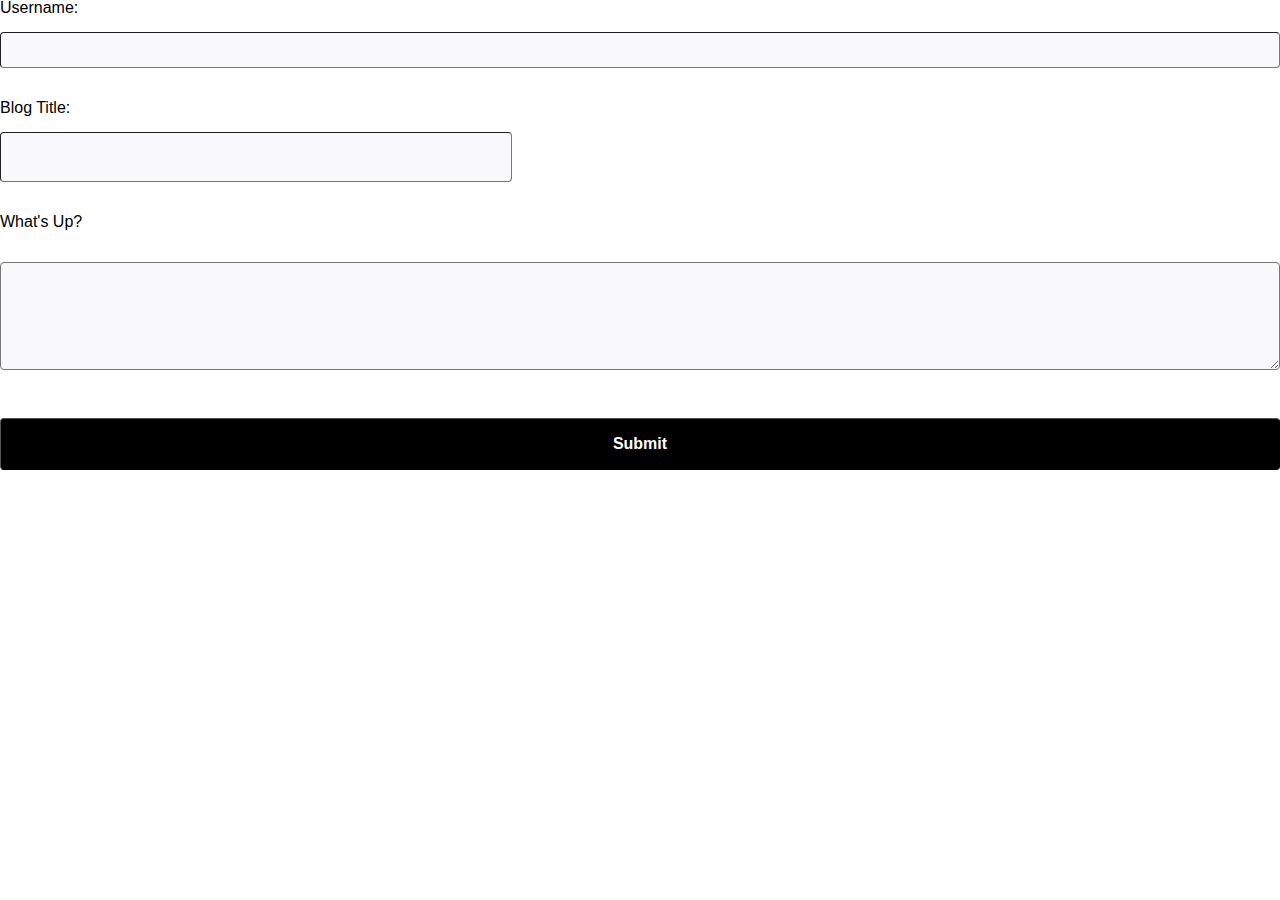
==== index.html @ 93dfd1ab "first commit" ====
<!DOCTYPE html>
<html lang="en">

<head>
  <meta charset="UTF-8" />
  <meta name="viewport" content="width=device-width, initial-scale=1.0" />
  <meta http-equiv="X-UA-Compatible" content="ie=edge" />
  <title>My First Blog</title>

  <link rel="stylesheet" href="./assets/css/styles.css" />
  <link rel="stylesheet" href="./assets/css/form.css" />

  <script defer src="./assets/js/logic.js" type="text/javascript"></script>
  <script defer src="./assets/js/form.js" type="text/javascript"></script>
</head>

<body class="">

  <!-- TODO: Create landing page elements -->
  <!--Form containing input boxes for username, blog title, and blog content-->
  <form id="blogForm">
    <label for="username">Username:</label>
    <input type="text" name="username" id="username">
    <br>
    <label for="blogTitle">Blog Title:</label>
    <input type="text" name="blogTitle" id="blogTitle">
    <br>
    <label for="blogEntry">What's Up?</label>
    <br>
    <textarea name="blogContent" id="blogContent" rows="5" cols="50"></textarea>
    <br>
    <input type="submit" value="Submit" id="submit">
  </form>
</body>

</html>
---- assets/css/styles.css ----
/*
  Resets
*/
*,
*:before,
*:after {
  margin: 0;
  padding: 0;
  box-sizing: border-box;
}

html {
  height: 100%;
}

body {
  min-height: 100%;
  line-height: 1;
  font-family: sans-serif;
}

​h1,
h2,
h3,
h4,
h5,
h6 {
  font-size: 100%;
}

​input,
select,
option,
optgroup,
textarea,
button,
pre,
code {
  font-size: 100%;
  font-family: inherit;
}

​ol,
ul {
  list-style: none;
}

/*
  General Styles
*/
/*
  Universal
*/
:root {
  --light: #fff;
  --light-accent: #f9f9fb;
  --dark: #000;
  --dark-accent: #222;
  --dark-accent-action: #111;
  --action: #563d7c;
  --action-accent: #8570a5;
  --disabled: #aaa;
  --error: #ff0022;
  --circle-color: #ffb100;
}

* {
  transition: background-color ease-in .5s;
}

/*
  Tags
*/
header {
  display: flex;
  flex-flow: row wrap;
  justify-content: space-between;
}

header,
footer {
  padding: 2rem;
}

main {
  height: calc(100vh - 6rem);
  display: flex;
  justify-content: center;
  align-items: stretch;
  border-top: double 1rem;
}

/*
  Classes
*/
.dark header,
.dark footer {
  background-color: var(--dark);
  color: var(--light);
}


.dark main {
  background-color: var(--dark-accent);
  color: var(--light);
  border-top: solid .5rem var(--disabled);
}

.light header,
.light footer {
  background-color: var(--light);
  color: var(--dark);
}

.light main {
  background-color: var(--light-accent);
  color: var(--dark);
}

/*
  IDs
*/
#toggle {
  font-size: 1.52em;
  margin: 0;
  padding: 0;
  background: transparent;
  border: none;
  cursor: pointer;
  text-shadow: 0px 0px .5rem var(--light-accent);
}

/* light/dark slider */
/* The switch - the box around the slider */
.switch {
  position: relative;
  display: inline-block;
  width: 60px;
  height: 34px;
}

/* Hide default HTML checkbox */
.switch input {
  opacity: 0;
  width: 0;
  height: 0;
}

/* The slider */
.slider {
  position: absolute;
  cursor: pointer;
  top: 0;
  left: 0;
  right: 0;
  bottom: 0;
  background-color: #ccc;
  -webkit-transition: .4s;
  transition: .4s;
}

.slider:before {
  position: absolute;
  content: "";
  height: 26px;
  width: 26px;
  left: 4px;
  bottom: 4px;
  background-color: white;
  -webkit-transition: .4s;
  transition: .4s;
}

input:checked + .slider {
  background-color: #2196F3;
}

input:focus + .slider {
  box-shadow: 0 0 1px #2196F3;
}

input:checked + .slider:before {
  -webkit-transform: translateX(26px);
  -ms-transform: translateX(26px);
  transform: translateX(26px);
}

/* Rounded sliders */
.slider.round {
  border-radius: 34px;
}

.slider.round:before {
  border-radius: 50%;
}
---- assets/css/form.css ----
/*
  Form Styles
*/

/*
  Tags
*/
aside {
    background: linear-gradient(
      var(--light-accent), 
      var(--circle-color), 
      var(--dark-accent)
    );
    clip-path: circle(20rem at center);
    display: flex;
    justify-content: center;
    align-items: center;
  }
  
  aside, 
  section {
    flex: 1 1 50%;
  }
  
  aside > h2 {
    font-size: 4rem;
    color: white;
    text-shadow: 1px 1px 1px var(--dark-accent);
  }
  
  form {
    display: flex;
    flex-flow: column wrap;
    position: relative;
  }
  
  form > *:not(label) {
    margin: 1rem 0;
    padding: 0.5rem;
  }
  
  h2 {
    text-align: center;
    font-size: 2rem;
    margin-bottom: 2rem;
  }
  
  input[type=submit] {
    padding: 1rem;
    cursor: pointer;
    font-weight: bold;
    font-size: 1rem;
    background-color: var(--dark);
    color: var(--light);
  }
  
  input[type=submit]:active {
    box-shadow: 1px 1px 1px 1px rgba(0, 0, 0, .5);
    background-color: var(--dark-accent);
  }
  
  input[type=submit]:hover {
    border-style: inset;
    background-color: var(--dark-accent-action);
  }
  
  input,
  textarea {
    border-radius: 4px;
    border-width: 1px;
    font-size: 1rem;
    background-color: var(--light-accent);
  }
  
  section {
    padding: 2rem;
    display: flex;
    align-items: stretch;
    flex-flow: column wrap;
    justify-content: center;
    border-left: double 1rem;
  }
  
  /*
    Classes
  */
  .dark section {
    border-left: solid .5rem var(--disabled);
  }
  
  /*
    IDs
  */
  #error {
    color: var(--error);
    opacity: .75;
    position: absolute;
    bottom: -2rem;
  }
  
    margin: auto;
    width: 50%;
    padding: 10px;
    border: 4px solid;
    font-size: 50px;

    text-align: center;
}

#username{
    height: 50px;
    width: 40%;
    font-size: 45px;
    color:blueviolet;
}

#blogTitle{
    height: 50px;
    width: 40%;
    font-size: 45px;
    color:blueviolet;
}

#blogEntry{
    width: 400px;
    height: 400px;
    font-size: 30px;
}
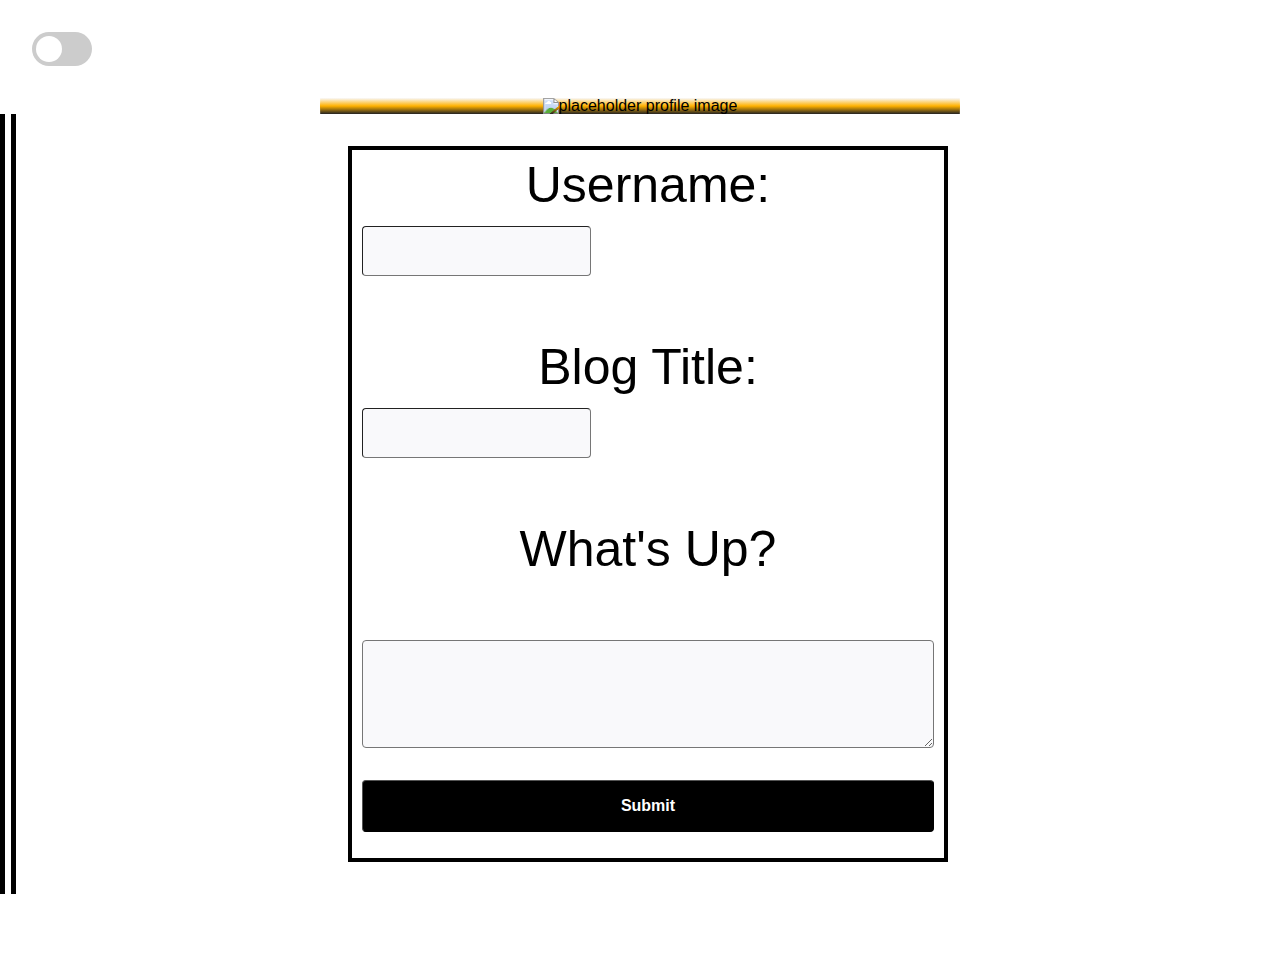
==== commit 0716fb1f: "updated to a fully functional state" ====
--- a/index.html
+++ b/index.html
@@ -10,27 +10,40 @@
   <link rel="stylesheet" href="./assets/css/styles.css" />
   <link rel="stylesheet" href="./assets/css/form.css" />
 
-  <script defer src="./assets/js/logic.js" type="text/javascript"></script>
   <script defer src="./assets/js/form.js" type="text/javascript"></script>
 </head>
 
-<body class="">
+<body>
 
   <!-- TODO: Create landing page elements -->
+  <header>
+    <label class="switch" id="slider">
+      <input type="checkbox">
+      <span class="slider round"></span>
+    </label>
+  </header>
   <!--Form containing input boxes for username, blog title, and blog content-->
-  <form id="blogForm">
-    <label for="username">Username:</label>
-    <input type="text" name="username" id="username">
-    <br>
-    <label for="blogTitle">Blog Title:</label>
-    <input type="text" name="blogTitle" id="blogTitle">
-    <br>
-    <label for="blogEntry">What's Up?</label>
-    <br>
-    <textarea name="blogContent" id="blogContent" rows="5" cols="50"></textarea>
-    <br>
-    <input type="submit" value="Submit" id="submit">
-  </form>
+  <aside>
+    <img src="https://placehold.co/400x400" alt="placeholder profile image">
+  </aside>
+  <section>
+    <form id="blogForm">
+      <label for="username">Username:</label>
+      <input type="text" name="username" id="username">
+      <br>
+      <label for="blogTitle">Blog Title:</label>
+      <input type="text" name="blogTitle" id="blogTitle">
+      <br>
+      <label for="blogEntry">What's Up?</label>
+      <br>
+      <textarea name="blogContent" id="blogContent" rows="5" cols="50"></textarea>
+      <p id="noForm">Please fill in all form requirements.</p>
+      <input type="submit" value="Submit" id="submit">
+    </form>
+  </section>
+  <footer></footer>
 </body>
 
+<script defer src="./assets/js/logic.js" type="text/javascript"></script>
+
 </html>--- a/assets/css/form.css
+++ b/assets/css/form.css
@@ -6,123 +6,131 @@
   Tags
 */
 aside {
-    background: linear-gradient(
-      var(--light-accent), 
-      var(--circle-color), 
-      var(--dark-accent)
-    );
-    clip-path: circle(20rem at center);
-    display: flex;
-    justify-content: center;
-    align-items: center;
-  }
-  
-  aside, 
-  section {
-    flex: 1 1 50%;
-  }
-  
-  aside > h2 {
-    font-size: 4rem;
-    color: white;
-    text-shadow: 1px 1px 1px var(--dark-accent);
-  }
-  
-  form {
-    display: flex;
-    flex-flow: column wrap;
-    position: relative;
-  }
-  
-  form > *:not(label) {
-    margin: 1rem 0;
-    padding: 0.5rem;
-  }
-  
-  h2 {
-    text-align: center;
-    font-size: 2rem;
-    margin-bottom: 2rem;
-  }
-  
-  input[type=submit] {
-    padding: 1rem;
-    cursor: pointer;
-    font-weight: bold;
-    font-size: 1rem;
-    background-color: var(--dark);
-    color: var(--light);
-  }
-  
-  input[type=submit]:active {
-    box-shadow: 1px 1px 1px 1px rgba(0, 0, 0, .5);
-    background-color: var(--dark-accent);
-  }
-  
-  input[type=submit]:hover {
-    border-style: inset;
-    background-color: var(--dark-accent-action);
-  }
-  
-  input,
-  textarea {
-    border-radius: 4px;
-    border-width: 1px;
-    font-size: 1rem;
-    background-color: var(--light-accent);
-  }
-  
-  section {
-    padding: 2rem;
-    display: flex;
-    align-items: stretch;
-    flex-flow: column wrap;
-    justify-content: center;
-    border-left: double 1rem;
-  }
-  
-  /*
+  background: linear-gradient(var(--light-accent),
+      var(--circle-color),
+      var(--dark-accent));
+  clip-path: circle(20rem at center);
+  display: flex;
+  justify-content: center;
+  align-items: center;
+}
+
+aside,
+section {
+  flex: 1 1 50%;
+}
+
+aside>h2 {
+  font-size: 4rem;
+  color: white;
+  text-shadow: 1px 1px 1px var(--dark-accent);
+}
+
+form {
+  display: flex;
+  flex-flow: column wrap;
+  position: relative;
+}
+
+form>*:not(label) {
+  margin: 1rem 0;
+  padding: 0.5rem;
+}
+
+h2 {
+  text-align: center;
+  font-size: 2rem;
+  margin-bottom: 2rem;
+}
+
+input[type=submit] {
+  padding: 1rem;
+  cursor: pointer;
+  font-weight: bold;
+  font-size: 1rem;
+  background-color: var(--dark);
+  color: var(--light);
+}
+
+input[type=submit]:active {
+  box-shadow: 1px 1px 1px 1px rgba(0, 0, 0, .5);
+  background-color: var(--dark-accent);
+}
+
+input[type=submit]:hover {
+  border-style: inset;
+  background-color: var(--dark-accent-action);
+}
+
+input,
+textarea {
+  border-radius: 4px;
+  border-width: 1px;
+  font-size: 1rem;
+  background-color: var(--light-accent);
+}
+
+section {
+  padding: 2rem;
+  display: flex;
+  align-items: stretch;
+  flex-flow: row wrap;
+  justify-content: center;
+  border-left: double 1rem;
+}
+
+/*
     Classes
   */
-  .dark section {
-    border-left: solid .5rem var(--disabled);
-  }
-  
-  /*
-    IDs
-  */
-  #error {
-    color: var(--error);
-    opacity: .75;
-    position: absolute;
-    bottom: -2rem;
-  }
-  
-    margin: auto;
-    width: 50%;
-    padding: 10px;
-    border: 4px solid;
-    font-size: 50px;
-
-    text-align: center;
+.dark section {
+  border-left: solid .5rem var(--disabled);
 }
 
-#username{
-    height: 50px;
-    width: 40%;
-    font-size: 45px;
-    color:blueviolet;
+
+/*
+IDs
+*/
+
+#noForm {
+  color: red;
+  font-style: italic;
+  font-size: 20px;
+  display: none;
 }
 
-#blogTitle{
-    height: 50px;
-    width: 40%;
-    font-size: 45px;
-    color:blueviolet;
+#error {
+  color: var(--error);
+  opacity: .75;
+  position: absolute;
+  bottom: -2rem;
 }
 
-#blogEntry{
-    width: 400px;
-    height: 400px;
-    font-size: 30px;
+#blogForm {
+  margin: auto;
+  width: 50%;
+  padding: 10px;
+  border: 4px solid;
+  font-size: 50px;
+
+  text-align: center;
 }
+
+#username {
+  height: 50px;
+  width: 40%;
+  font-size: 45px;
+  color: blueviolet;
+}
+
+#blogTitle {
+  height: 50px;
+  width: 40%;
+  font-size: 45px;
+  color: blueviolet;
+}
+
+#blogEntry {
+  width: 400px;
+  height: 400px;
+  font-size: 30px;
+}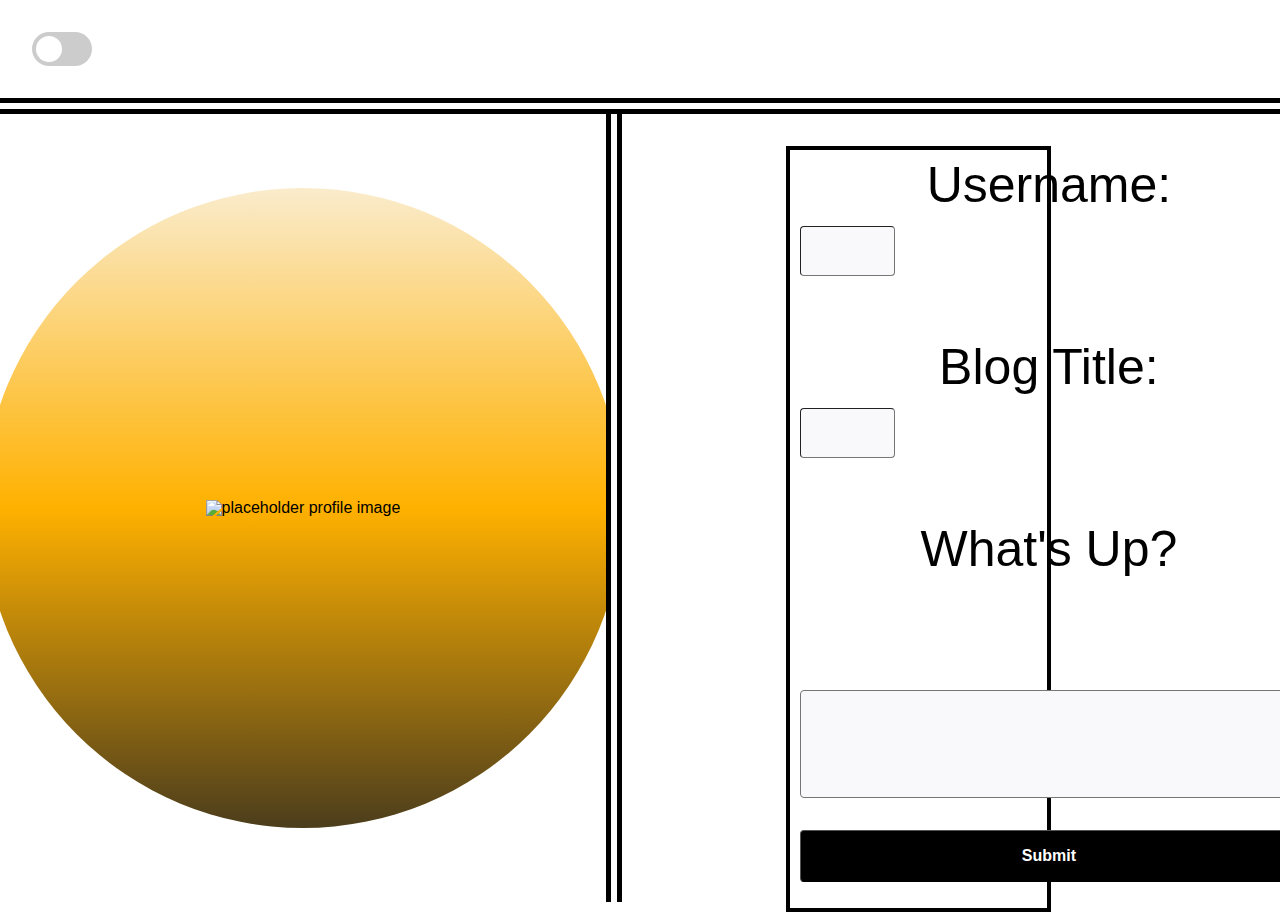
==== commit d9dea8f5: "final commit" ====
--- a/index.html
+++ b/index.html
@@ -23,6 +23,7 @@
     </label>
   </header>
   <!--Form containing input boxes for username, blog title, and blog content-->
+  <main>
   <aside>
     <img src="https://placehold.co/400x400" alt="placeholder profile image">
   </aside>
@@ -43,6 +44,7 @@
   </section>
   <footer></footer>
 </body>
+</main>
 
 <script defer src="./assets/js/logic.js" type="text/javascript"></script>
 
